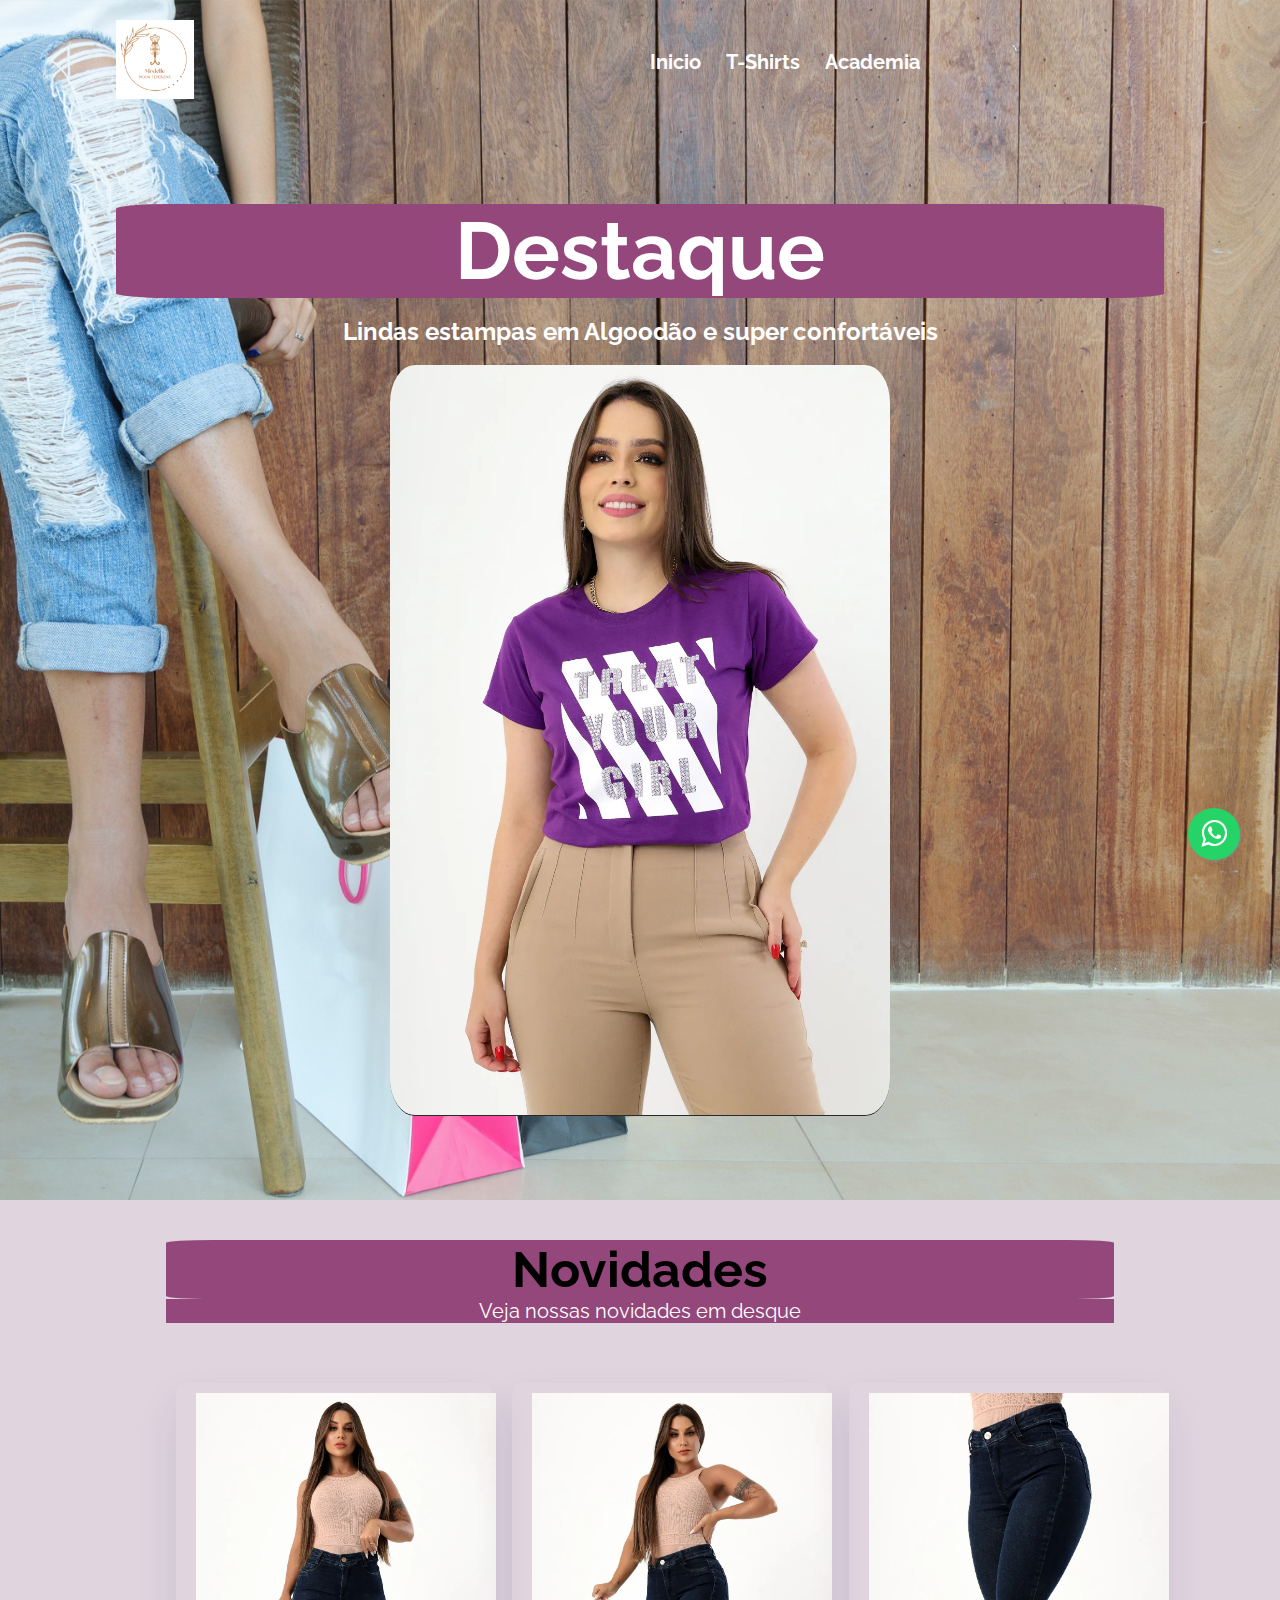
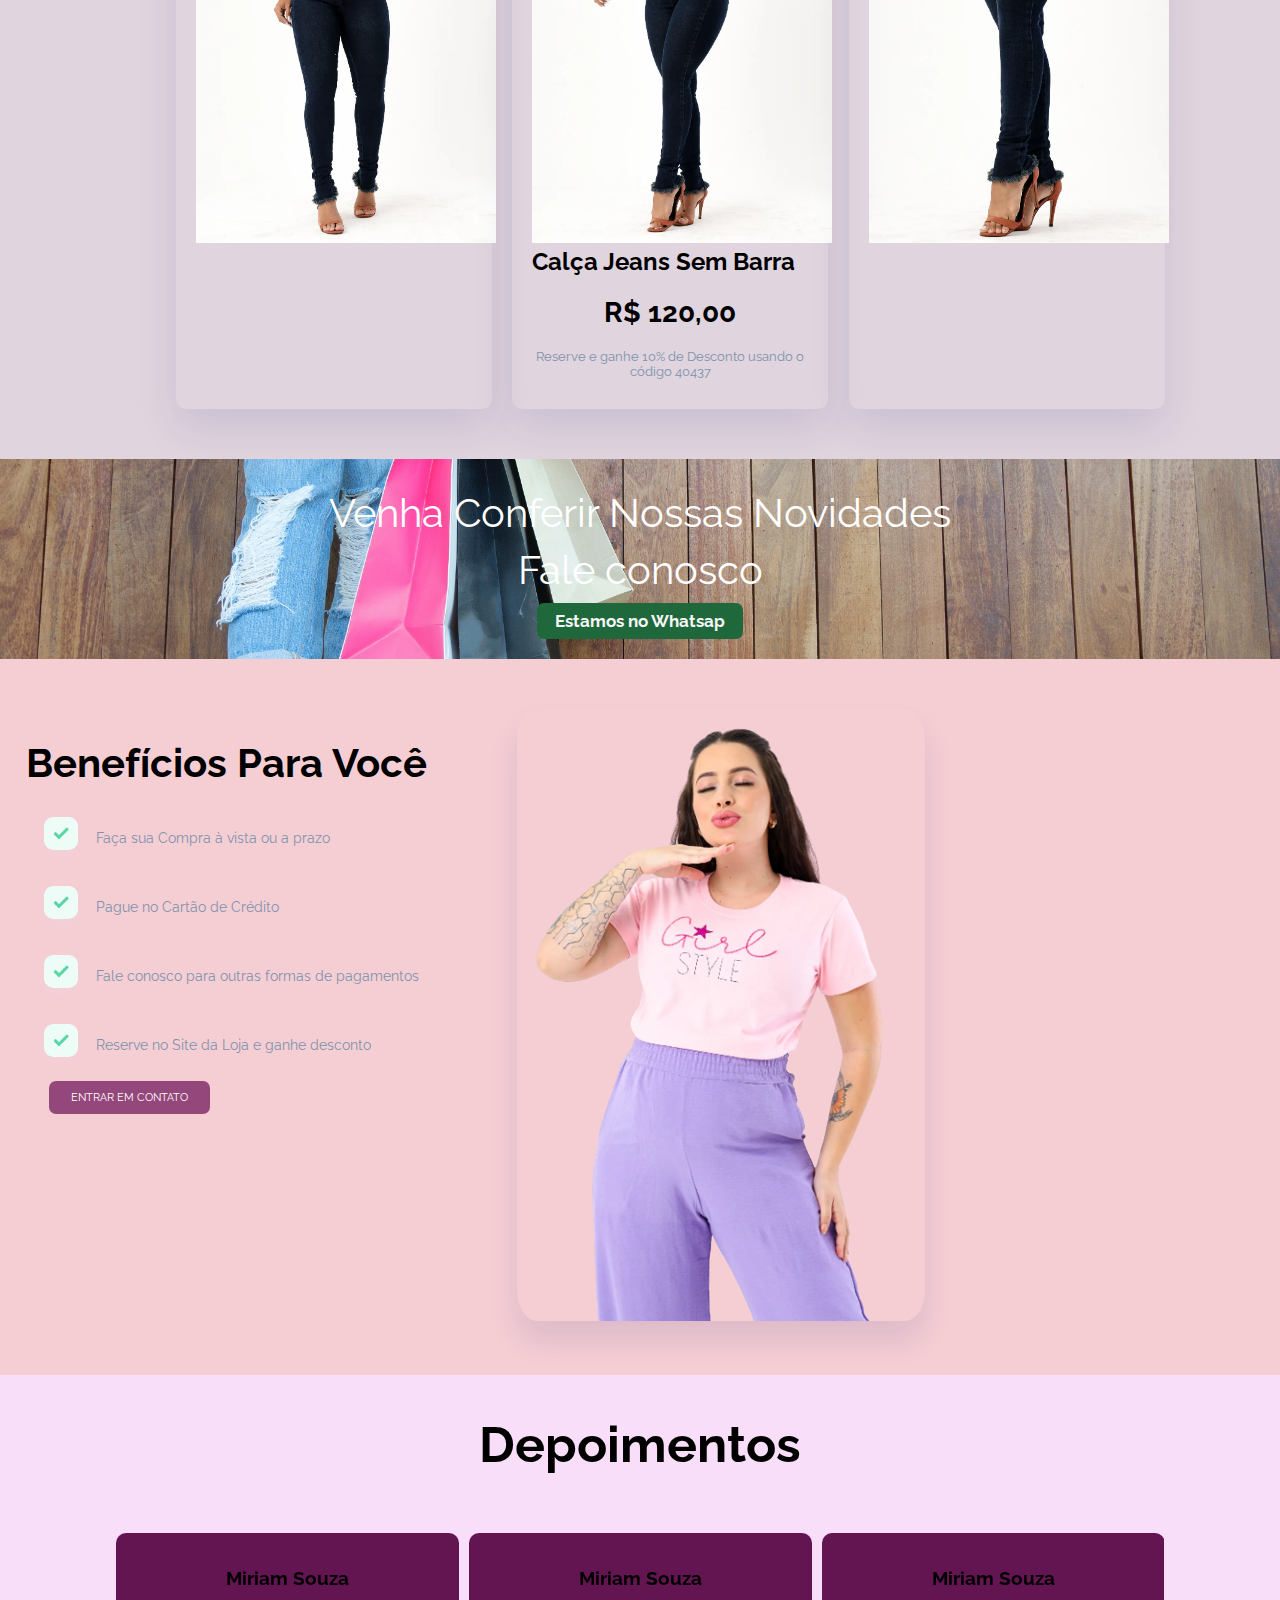
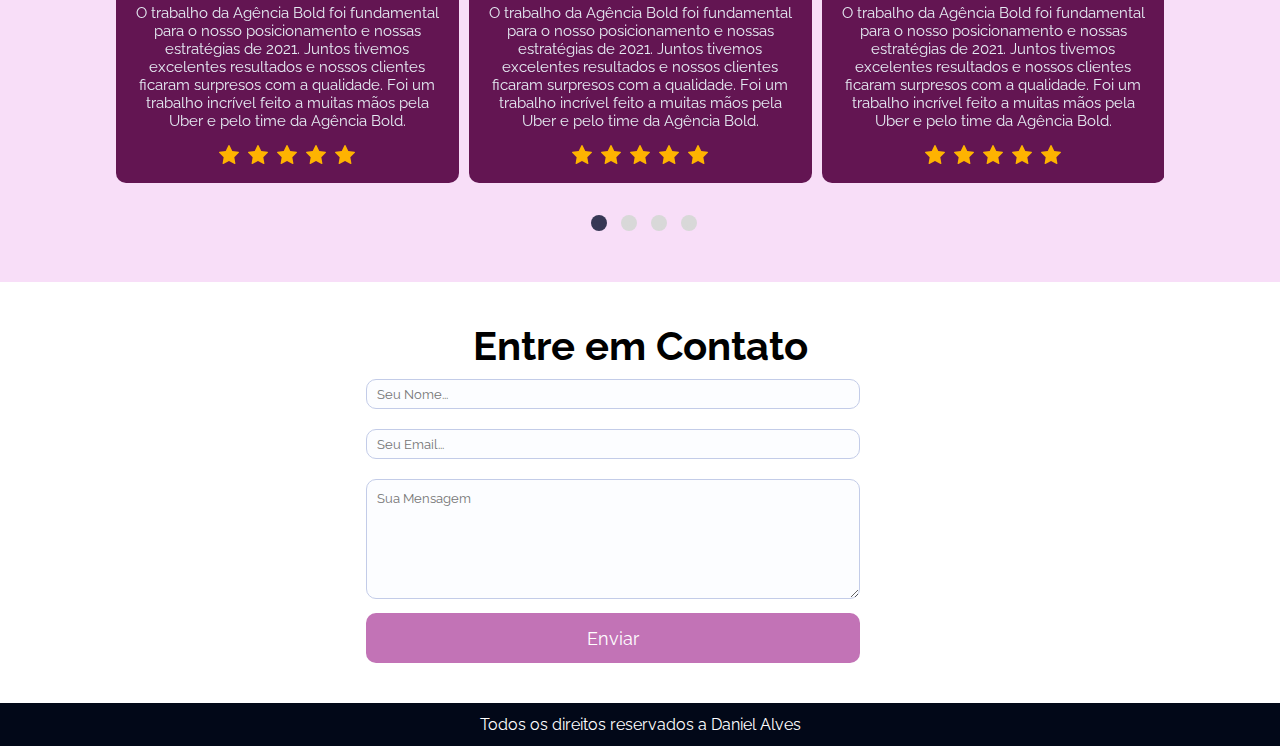
==== index.html @ 2a2a028c "Atualizacao" ====
<!DOCTYPE html>
<html lang="pt-br">
<head>
    <meta charset="UTF-8">
    <meta name="viewport" content="width=,, initial-scale=1.0">
    <link rel="stylesheet" href="https://stackpath.bootstrapcdn.com/font-awesome/4.7.0/css/font-awesome.min.css" integrity="sha384-wvfXpqpZZVQGK6TAh5PVlGOfQNHSoD2xbE+QkPxCAFlNEevoEH3Sl0sibVcOQVnN" crossorigin="anonymous">
    <link rel="stylesheet" href="style.css">
    <link rel="preconnect" href="https://fonts.googleapis.com">
    <link rel="preconnect" href="https://fonts.gstatic.com" crossorigin>
    <link href="https://fonts.googleapis.com/css2?family=Raleway:ital,wght@0,400;0,700;1,300&display=swap" rel="stylesheet">
    <title>Home</title>
</head>
<body>

    <a class="whatsapp-link" href="https://api.whatsapp.com/send?phone=5583981974432" target="_blank">
        <i class="fa fa-whatsapp"></i></a>

    <section class="main">
        <div class="center">
            <div class="menu">
                <div class="logo-menu">
                    <a href=""><img src="./images/LogoModelle.jpeg" /></a>
                </div>
                <div class="itens-menu">
                    <a onclick="atualiza()" href="index.html">Inicio</a>
                    <a onclick="tshirts()" href="tshirts.html">T-Shirts</a>
                    <a onclick="academia()" href="academia.html">Academia</a>
                    
                </div>
                <div class="itens-menu-mobile">
                    <i class="fa fa-bars" aria-hidden="true"></i>
                    <div class="menu-mobile">
                        <a onclick="atualiza()" href="index.html">Inicio</a>
                        <a onclick="tshirts()" href="tshirts.html">T-Shirts</a>
                        <a onclick="academia()" href="academia.html">Academia</a>
                      
                    </div>
                </div>
            </div><!--menu-->
                

            <div class="mockup">
                <h1>Destaque</h1>
                </br>
                <h2>Lindas estampas em Algoodão e super confortáveis</h2>
                </br>
                <img src="./images/modelle6.png" width="500px"/>
            </div>
        </div><!--center-->
    </section><!--main-->
    

    <section class="porque-nos">
        <div class="center">
            <h2>Novidades</h2>
            <p>Veja nossas novidades em desque</p>
            
            <div class="diferenciais">
                <div class="box-diferenciais">
                    <img src="./images/calca_jeans_sem_barra_azul_escuro_40437_1_f604933e9bde191e36c2c4353f57583c.png" />
                    
                </div><!--box-diferenciais-->

                <div class="box-diferenciais">
                    <img src="./images/calca_jeans_sem_barra_azul_escuro_40437_3_e80e22d8975854d11f7c49938c22e1e3.png" />
                    <h2> Calça Jeans Sem Barra</h2>
                    <h3>R$ 120,00</h3>
                   
                    <p> Reserve e ganhe 10% de Desconto usando o código 40437</p>
                </div><!--box-diferenciais-->
                

                <div class="box-diferenciais">
                    <img src="./images/calca_jeans_sem_barra_azul_escuro_40437_4_93ae558418d43f293a312bb6b5cb4c2e.webp" />
                   
                </div><!--box-diferenciais-->
                
            </div><!--diferenciais-->


      </div><!--center-->
    </section><!--porque-nos-->

    <section class="cta">
        
            <h2>Venha Conferir Nossas Novidades</h2>
            <h2>Fale conosco</h2>
            <a href="">Estamos no Whatsap</a>
        

    </section><!--cta-->

    <section class="beneficios">
        <div style="max-width: 1280px;" class="center">
            <div class="lista-beneficios">
                <h1>Benefícios Para Você</h1>
                </br>
                <p><img src="./images/checklist.png"/><span> Faça sua Compra à vista ou a prazo</span></p>
                <p><img src="./images/checklist.png"/><span> Pague no Cartão de Crédito</span></p>
                <p><img src="./images/checklist.png"/><span> Fale conosco para outras formas de pagamentos</span></p>
                <p><img src="./images/checklist.png"/><span> Reserve no Site da Loja e ganhe desconto</span></p>
                <a href="">ENTRAR EM CONTATO</a>
            </div><!--lista-beneficios-->
            <div class="img-beneficios">
                <img src="./images/modelle2_transparente.png"/>
            </div><!--img-beneficios-->
        </div><!--center-->

    </section><!--beneficios-->

    <section class="depoimentos">
        <h1>Depoimentos</h1>
        <div style="display:block" class="center">
            </br>
            <div style="max-width: 1200px;" class="container-slider">
                
                <div class="container-slider-single">
                    <img src="" />
                    <h3>Miriam Souza</h3>
                    <p>O trabalho da Agência Bold foi fundamental para o nosso posicionamento e nossas estratégias de 2021. Juntos tivemos excelentes resultados e nossos clientes ficaram surpresos com a qualidade. Foi um trabalho incrível feito a muitas mãos pela Uber e pelo time da Agência Bold.</p>
                    <img src="images/RATE.svg" />
                </div>

                <div class="container-slider-single">
                    <img src="" />
                    <h3>Miriam Souza</h3>
                    <p>O trabalho da Agência Bold foi fundamental para o nosso posicionamento e nossas estratégias de 2021. Juntos tivemos excelentes resultados e nossos clientes ficaram surpresos com a qualidade. Foi um trabalho incrível feito a muitas mãos pela Uber e pelo time da Agência Bold.</p>
                    <img src="images/RATE.svg" />
                </div>

                <div class="container-slider-single">
                    <img src="" />
                    <h3>Miriam Souza</h3>
                    <p>O trabalho da Agência Bold foi fundamental para o nosso posicionamento e nossas estratégias de 2021. Juntos tivemos excelentes resultados e nossos clientes ficaram surpresos com a qualidade. Foi um trabalho incrível feito a muitas mãos pela Uber e pelo time da Agência Bold.</p>
                    <img src="images/RATE.svg" />
                </div>

                <div class="container-slider-single">
                    <img src="" />
                    <h3>Miriam Souza</h3>
                    <p>O trabalho da Agência Bold foi fundamental para o nosso posicionamento e nossas estratégias de 2021. Juntos tivemos excelentes resultados e nossos clientes ficaram surpresos com a qualidade. Foi um trabalho incrível feito a muitas mãos pela Uber e pelo time da Agência Bold.</p>
                    <img src="images/RATE.svg" />
                </div>

                
                </div>
            </div>

        </div>

    </section>

    <section class="contato">
        <h1>Entre em Contato</h1>
        <div style="max-width: 600px;"class="center">
            
            <form method="post">
                <input type="text" placeholder="Seu Nome..." />
                <input type="email" placeholder="Seu Email..." />
                <textarea placeholder="Sua Mensagem"></textarea>
                <input type="submit" name="acao" value="Enviar" />
            </form>


        </div>
    </section>

    <footer>
        <div style="max-whidt:1280px;" class="center">
            <div class="text-footer">
                <p>Todos os direitos reservados a Daniel Alves</p>
            </div>
        </div>
    </footer>

    <script src="jquery.js"></script>
    <script src="slick.min.js"></script>
    <script>
            $('.container-slider').slick({
                dots: true,
                arrows: false,
                infinite: true,
                centerMode: true,
                centerPadding:0,
                speed: 1000,
                slidesToShow: 3,
                sliderToScroll: 3,
                autoplay: true,
                autoplaySpeed: 3000,
                pauseOnHover: false,
                responsive: [
                    {
                        breakpoint: 768,
                        settings: {
                            slidesToShow: 1,
                            sliderToScroll: 1
                        }
                    }],    
            });
        
    </script>
    <script>
        var menuBtn = document.querySelector('.itens-menu-mobile i');
        menuBtn.addEventListener('click',()=>{
            let itensMenu = document.querySelector('.menu-mobile');
            if(itensMenu.classList.contains('show')){
                itensMenu.classList.remove('show');
                itensMenu.classList.add('hidden');
            }else{
                itensMenu.classList.remove('hidden');
                itensMenu.classList.add('show');
            }
            
        });

    </script>

<script src="script.js"></script>
</body>
</html>
---- style.css ----
*{
    margin:0;
    padding: 0;
    box-sizing: border-box;
    font-family: 'Raleway','sans-serif';
}

.center{
    display: flex;
    max-width: 1100px;
    padding: 0 2%;
    margin: 0 auto;
    flex-wrap: wrap;
}
section.main{
    background-image: url(./images/pexels-porapak-apichodilok-346751.jpg);
    background-position: center;
    background-size: cover;
    min-height: 700px;
    padding: 20px 0 80px 0;
    
    
}
.menu{
    display: flex;
    width: 100%;
    font-size: 20px;
}
.logo-menu{
    width: 50%;
    
}
.logo-menu img{
    width: 15%;
}
.itens-menu{
    width: 50%;
}
.itens-menu a{
    font-weight: bold;
    color: white;
    text-decoration: none;
    display: inline-block;
    margin: 30px 10px;
}
.itens-menu a:hover{
  border-bottom: 2px solid #255aff;
    
}

.itens-menu a.contact-btn{
    background-color: #0f3fd3;
    padding: 10px 10px;
    border-radius: 10px;
}
.mockup{
    display: block;
    width: 100%;
    color: white;
    text-align: center;
    padding-top: 100px;
}
.mockup h1{
    font-size: 80px;
    background-color: #94477a;
    color: white;
    border-radius: 5%;
}
.mockup img{
    max-width: 100%;
    border-radius: 5%;
    border-bottom: 1px solid #28292c;
}

section.porque-nos{
    padding: 40px 0;
    background-color: #e0d4de;
    
}
section.porque-nos > .center > h2{
    font-size: 50px;
    text-align: center;
    width: 100%;
    background-color: #94477a;
    border-radius: 5%;
}
section.porque-nos > .center{
    max-width: 1000px;
}
section.porque-nos > .center > p{
    font-size: 20px;
    text-align: center;
    columns: #ccc;
    width: 100%;
    background-color: #94477a;
    color: white;
}
.diferenciais{
    display: flex;
    padding: 10px;
    margin-top: 50px;
    margin-right: 50px;
}

.box-diferenciais img{
    width: 300px;
   
    
}
.box-diferenciais{
    
    box-shadow: 0px 20px 40px #2426721c;
    width: 31%;
    margin-right: 2%;
    padding: 10px 20px;
    border-radius: 10px;
}
.box-diferenciais h3{
    font-size: 28px;
    color: black;
    margin: 20px 0;
    text-align: center;
}
.box-diferenciais p{
    font-size: 13px;
    color: #7e92ac;
    margin-bottom: 20px;
    text-align: center;
}
section.cta{
    background-image: url(./images/pexels-porapak-apichodilok-346752.jpg);
    background-size: cover;
    background-position: center;
    padding: 20px 10px;
    min-height: 200px;
    color: white;
    text-align: center;
}
section.cta h2, section.cta h4{
    font-weight: normal;
    margin: 10px 0;
}
section.cta h2{
    font-size: 40px;
}

section.cta a{
    display: inline-block;
    padding: 8px 18px;
    border-radius: 7px;
    font-weight: bold;
    font-size: 17px;
    background: #1f683b;
    text-decoration: none;
    color: #f5f6f8;
}
section.beneficios{
    padding: 50px 0;
    background-color: rgb(245, 206, 212);
}
.lista-beneficios{
    width: 40%;
    margin-top: 30px;
}
.lista-beneficios h1{
    color: black;
    font-size: 40px;
}
.lista-beneficios p{
    color: #7e92ac;
    vertical-align: middle;
    font-size: 14px;
}
.lista-beneficios img{
    display: inline-block;
    vertical-align: middle;
    width: 70px;
}
.lista-beneficios span{
    display: inline-block;
    width: calc(100% - 70px);
}
.lista-beneficios a{
    display: inline-block;
    padding: 10px 22px;
    border-radius: 7px;
    font-size: 11px;
    background: #94477a;
    text-decoration: none;
    color: white;
    margin-left: 23px;
}
.img-beneficios{
    width: 60%;
}
.img-beneficios img{
    box-shadow: 0px 20px 30px #2426721c;
    border-radius: 5%;
    max-width: 100%;
    
}
section.depoimentos{
    
    background-color: #f8def8;
    padding: 40px 0;
}
section.depoimentos > h1{
    font-size: 50px;
    text-align: center;

}
.container-slider{
    overflow: hidden;
    padding:40px 0;
    padding-left: 8px; 
}
.container-slider-single{
    float: left;
    background-color: rgb(99, 21, 82);
    text-align: center;
    padding: 15px;
    border-radius: 10px;
    margin-left: 10px;
}

.container-slider-single p{
    margin:15px 0;
    color:#e5ebf3;
    font-size: 15px;
}

.slike-slider{
    margin-left: 27px;
}
.slick-list{
    margin-left: -27px;
}

/* SLICK SLIDER*/
.slick-dotted ul{
    display: block;
	list-style-type: none;
	text-align: center;
	position: relative;
	top:30px;
}

.slick-dotted li{
	display: inline-block;
	margin: 0 7px;
}
.slick-dotted button:focus{
	outline: 0;
}
.slick-dotted li button{
	width: 16px;
	height: 16px;
	border-radius: 8px;
	color: #d8d8d8;
	border-width: 0;
	background: #d8d8d8;
	opacity: 1;
	cursor: pointer;
}
li.slick-active button{
	background: #373855;
	color: #373855;
}
.slick-list{
    margin-left: -18px;
}

.slick-slide:focus { outline: none; }

.whatsapp-link{
    position: fixed;
    width: 1.75em;
    height: 1.75em;
    max-width: 160px;
    bottom: 40px;
    right: 40px;
    background-color: #25d366;
    color: #fff;
    border-radius: 50%;
    text-align: center;
    font-size: 30px;
    box-shadow: 1px 1px 2px #888;
    z-index: 1000;
}
.fa-whatsapp{
   margin-top: 10px;
  
  
}


/*Fim dos SLICK SLIDER*/

section.contato{
    padding: 40px 0;
    text-align: center;
}
section.contato h1{
    font-size: 40px;
}
section.contato form{
    width: 90%;
}
.contato input[type=text],
.contato input[type=email]{
    width: 100%;
    height: 30px;
    margin: 10px 0;
    border-radius: 10px;
    background: #fcfdff;
    border: 1px solid #c3cce8;
    padding-left: 10px;
}

.contato textarea{
    width: 100%;
    height: 120px;
    margin: 10px 0;
    border-radius: 10px;
    background: #fcfdff;
    border: 1px solid #c3cce8;
    padding: 10px;
    resize: vertical;
}
.contato input[type=submit]{
    width: 100%;
    height: 50px;
    display: block;
    cursor: pointer;
    border: 0;
    background: #c273b6;
    color: white;
    border-radius: 10px;
    font-size: 18px;
}
footer{
    background: #020818;
    color: white;
}
.text-footer{
    width: 100%;
    padding: 12px 0;
}
.text-footer p{
    text-align: center;
}
.itens-menu-mobile{
    display: none;
    width: 50%;
    text-align: right;
}
.itens-menu-mobile i{
    color: white;
    position: relative;
    top:15px;
    font-size: 23px;
    cursor: pointer;
}


@media  screen and (max-width: 768px){

    .itens-menu-mobile{
        display: block;
        
    }
    .menu-mobile{
        opacity: 0;
        transition: 1s;
        position: absolute;
        left: 0;
        top:65px;
        background-color: white;
        width: 100%;
        padding: 10px 0;
        text-align: center;
    }
    .show{
        opacity: 1;
    }
    .hidden{
        opacity: 0;
    }

    .menu-mobile a{
        text-align: center;
        display: block;
        margin: 10px 0;
        color: #0f3fd3;
        text-decoration: none;
        font-weight: bold;
        border-bottom: 1px solid rgb(40, 40, 40);
        padding: 8px 0;
        font-size: 15px;
    }
    section.main .itens-menu{
        display: none;
    }

    footer .itens-menu{
        width: 100%;
        text-align: center;
        
    }

    footer .itens-menu a{
            display: block;
            margin: 10px 0;
            text-align: center;
            
    }
    .text-footer{
        width: 100%;
        text-align: center;
        padding: 8px 0;
    }
   
    .lista-beneficios, .img-beneficios{
        width: 100%;
        margin-bottom: 30px;
    }
       
    .diferenciais{
        flex-wrap: wrap;
    }
    .box-diferenciais{
        width: 100%;
        margin-right: 0;
        
    }
    
    section.marcas > .center{
        flex-wrap: nowrap;
        flex-direction: column;
        align-items: center;
    }

    section.marcas img{
        max-width: 300px;
        width: 100%;
    }
}
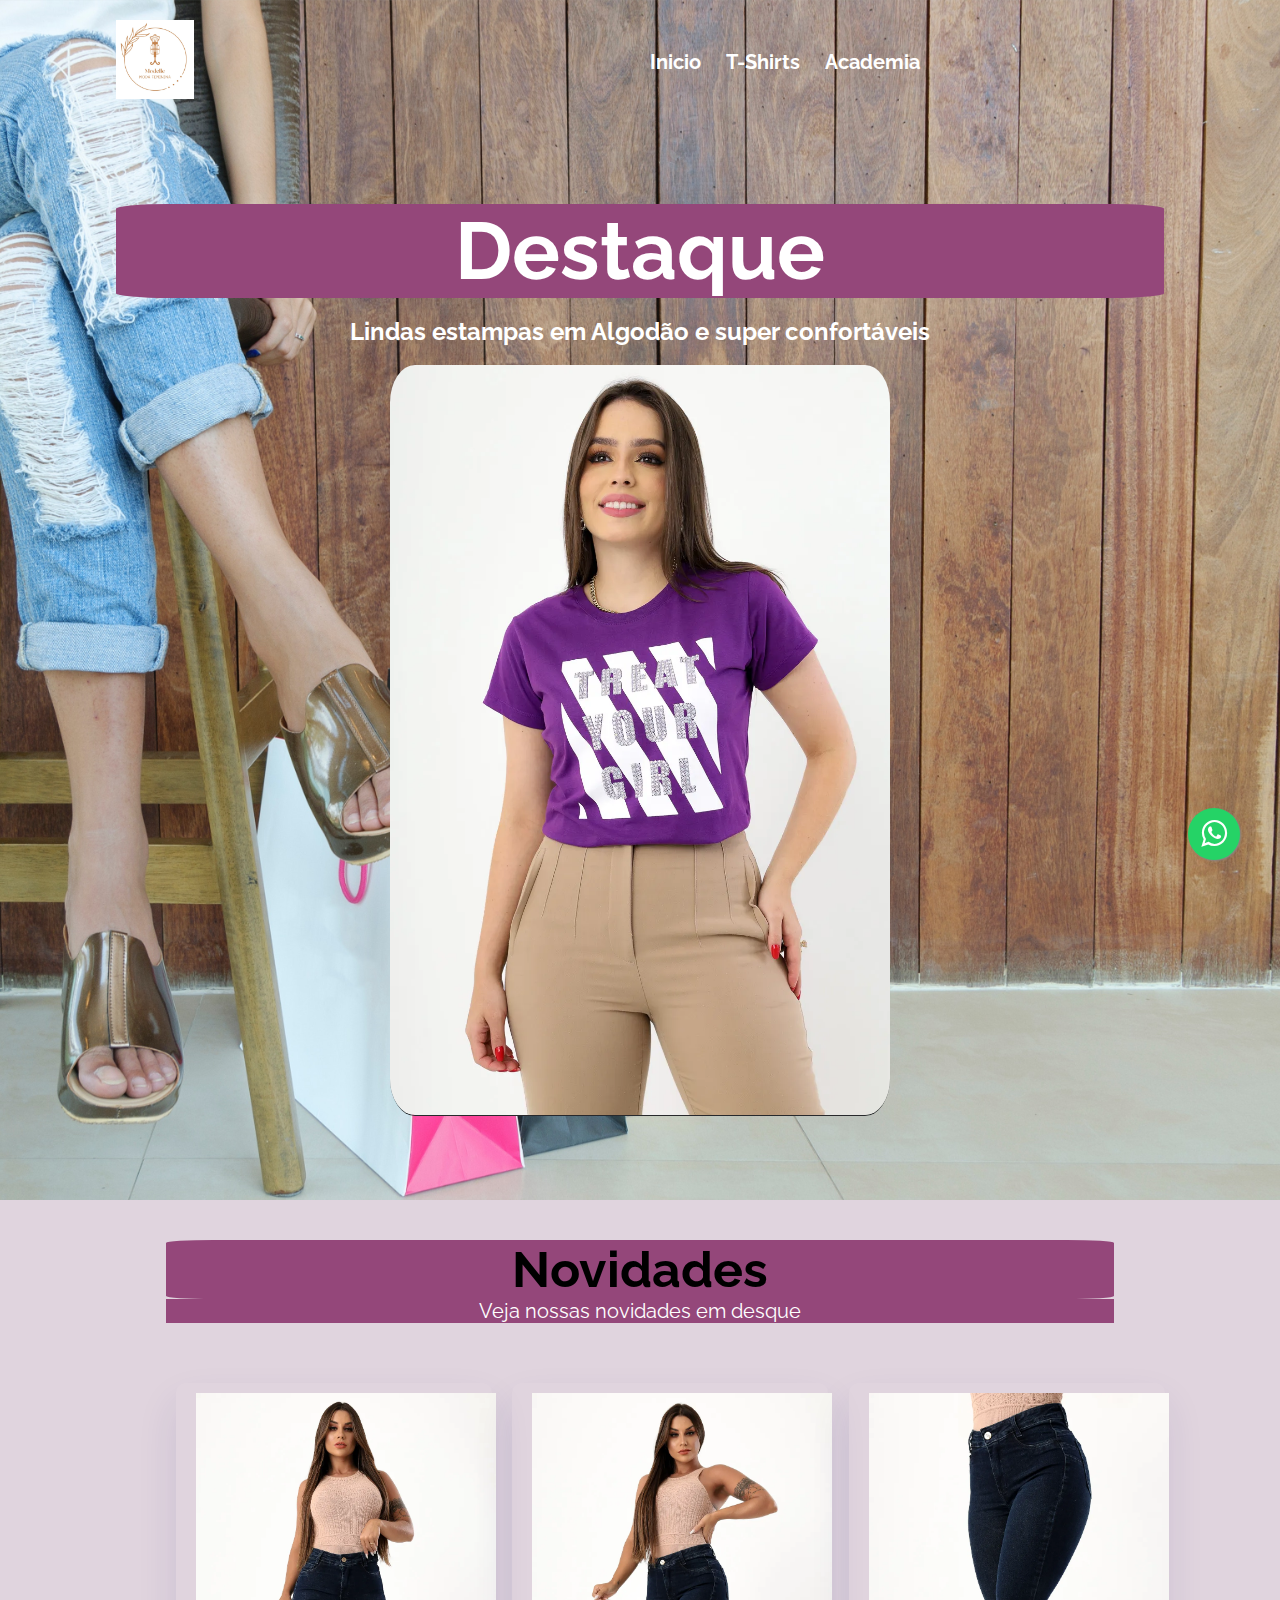
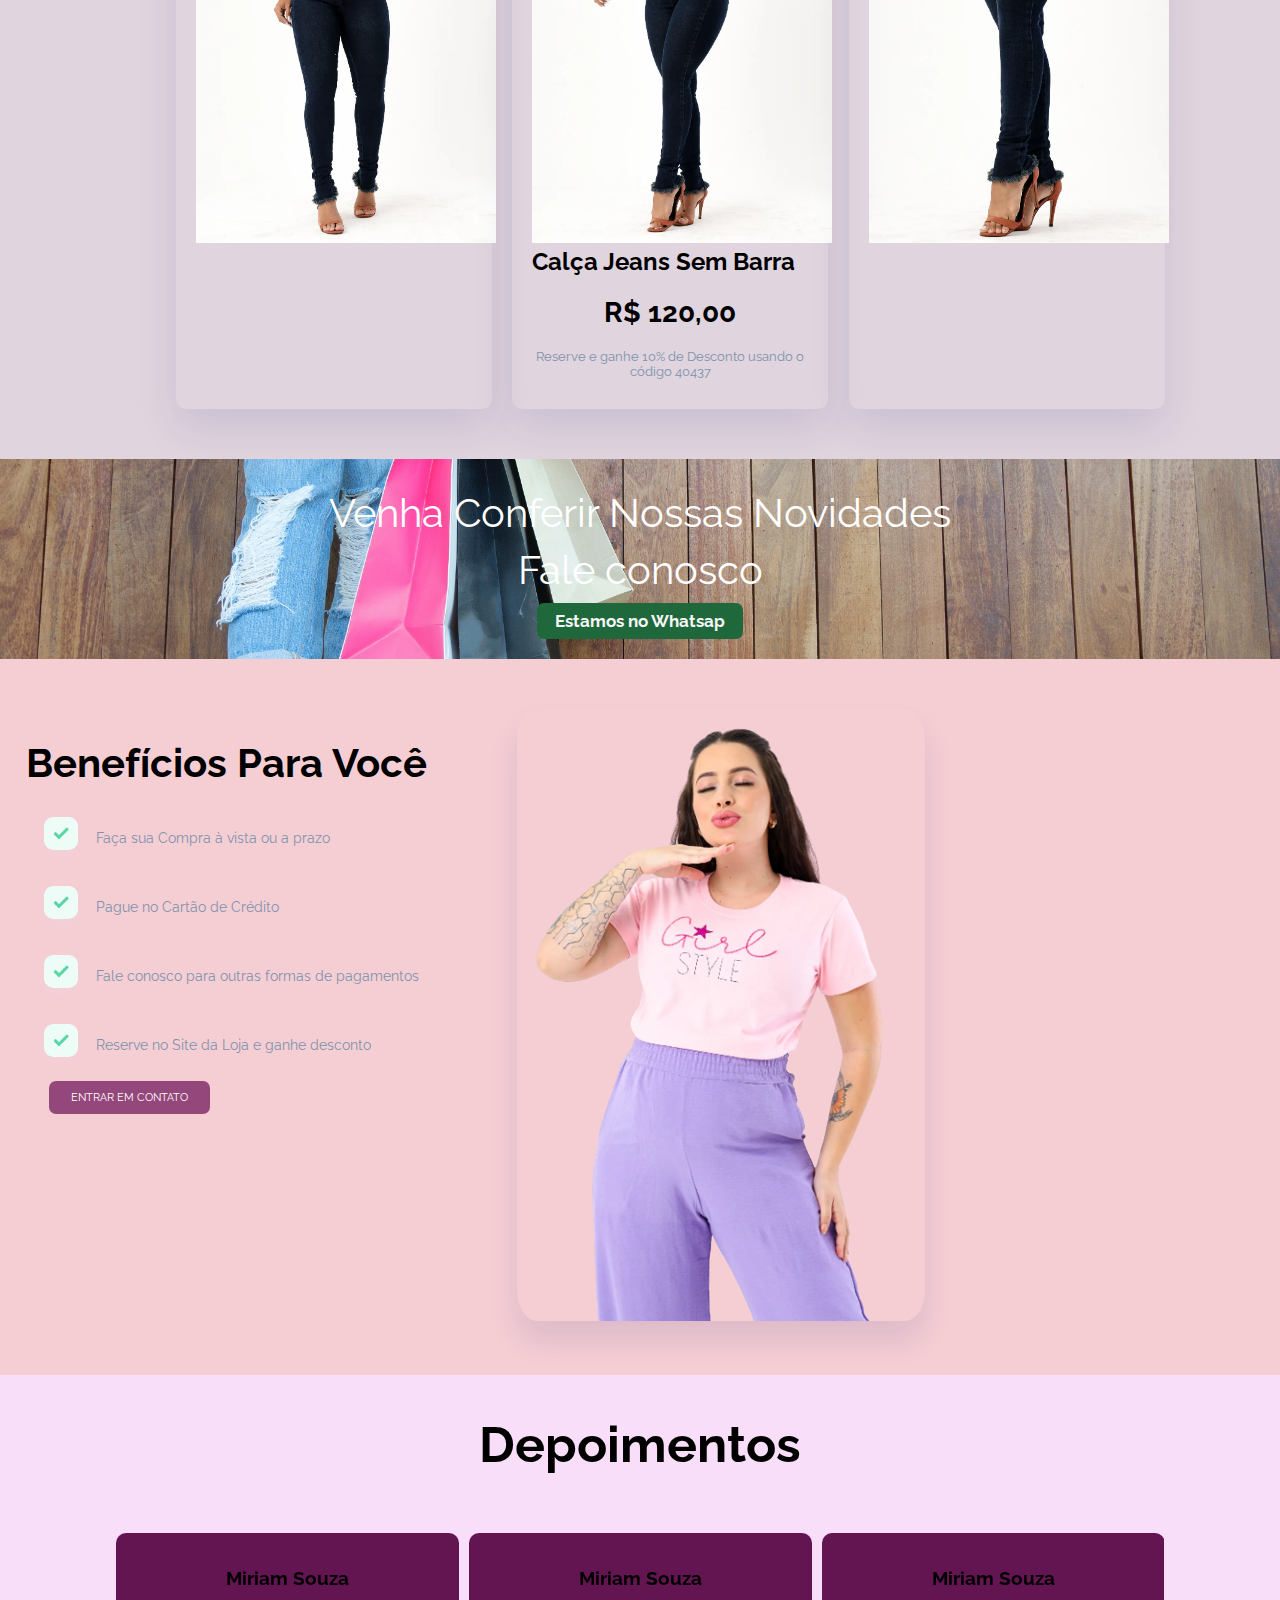
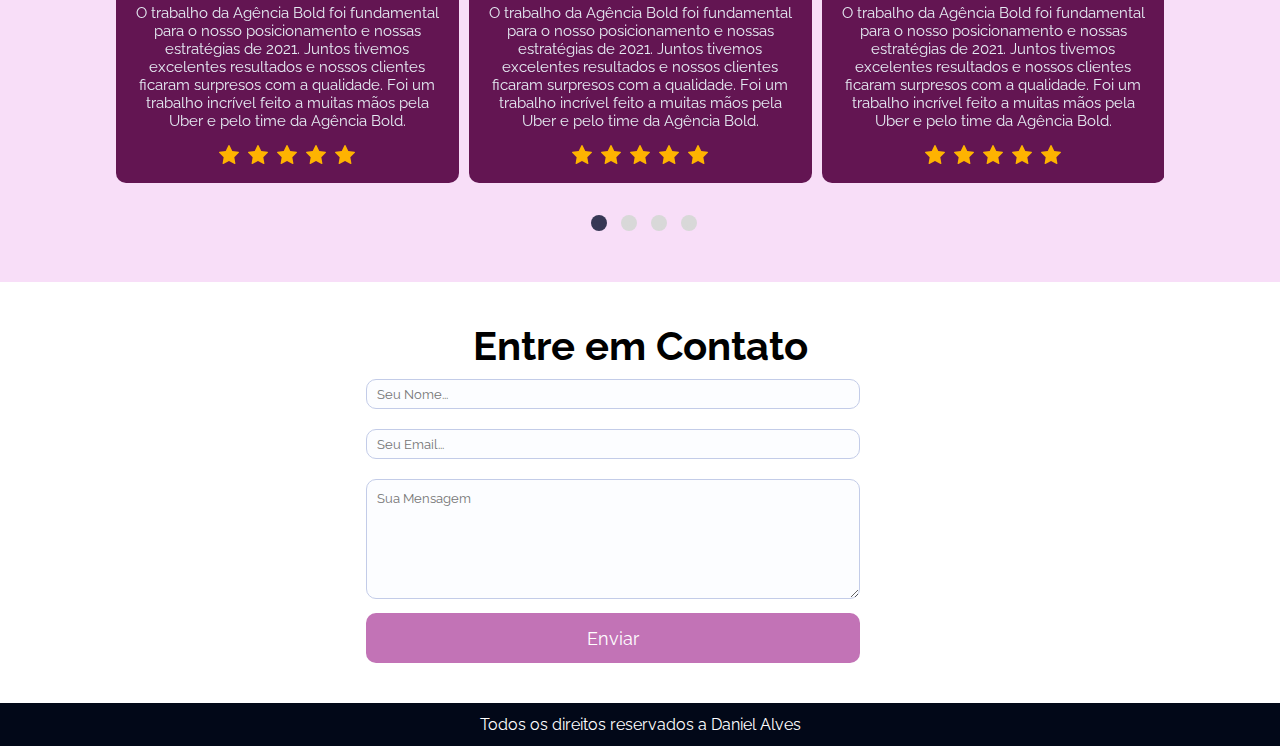
==== commit 40f3a401: "Update index.html" ====
--- a/index.html
+++ b/index.html
@@ -42,7 +42,7 @@
             <div class="mockup">
                 <h1>Destaque</h1>
                 </br>
-                <h2>Lindas estampas em Algoodão e super confortáveis</h2>
+                <h2>Lindas estampas em Algodão e super confortáveis</h2>
                 </br>
                 <img src="./images/modelle6.png" width="500px"/>
             </div>
